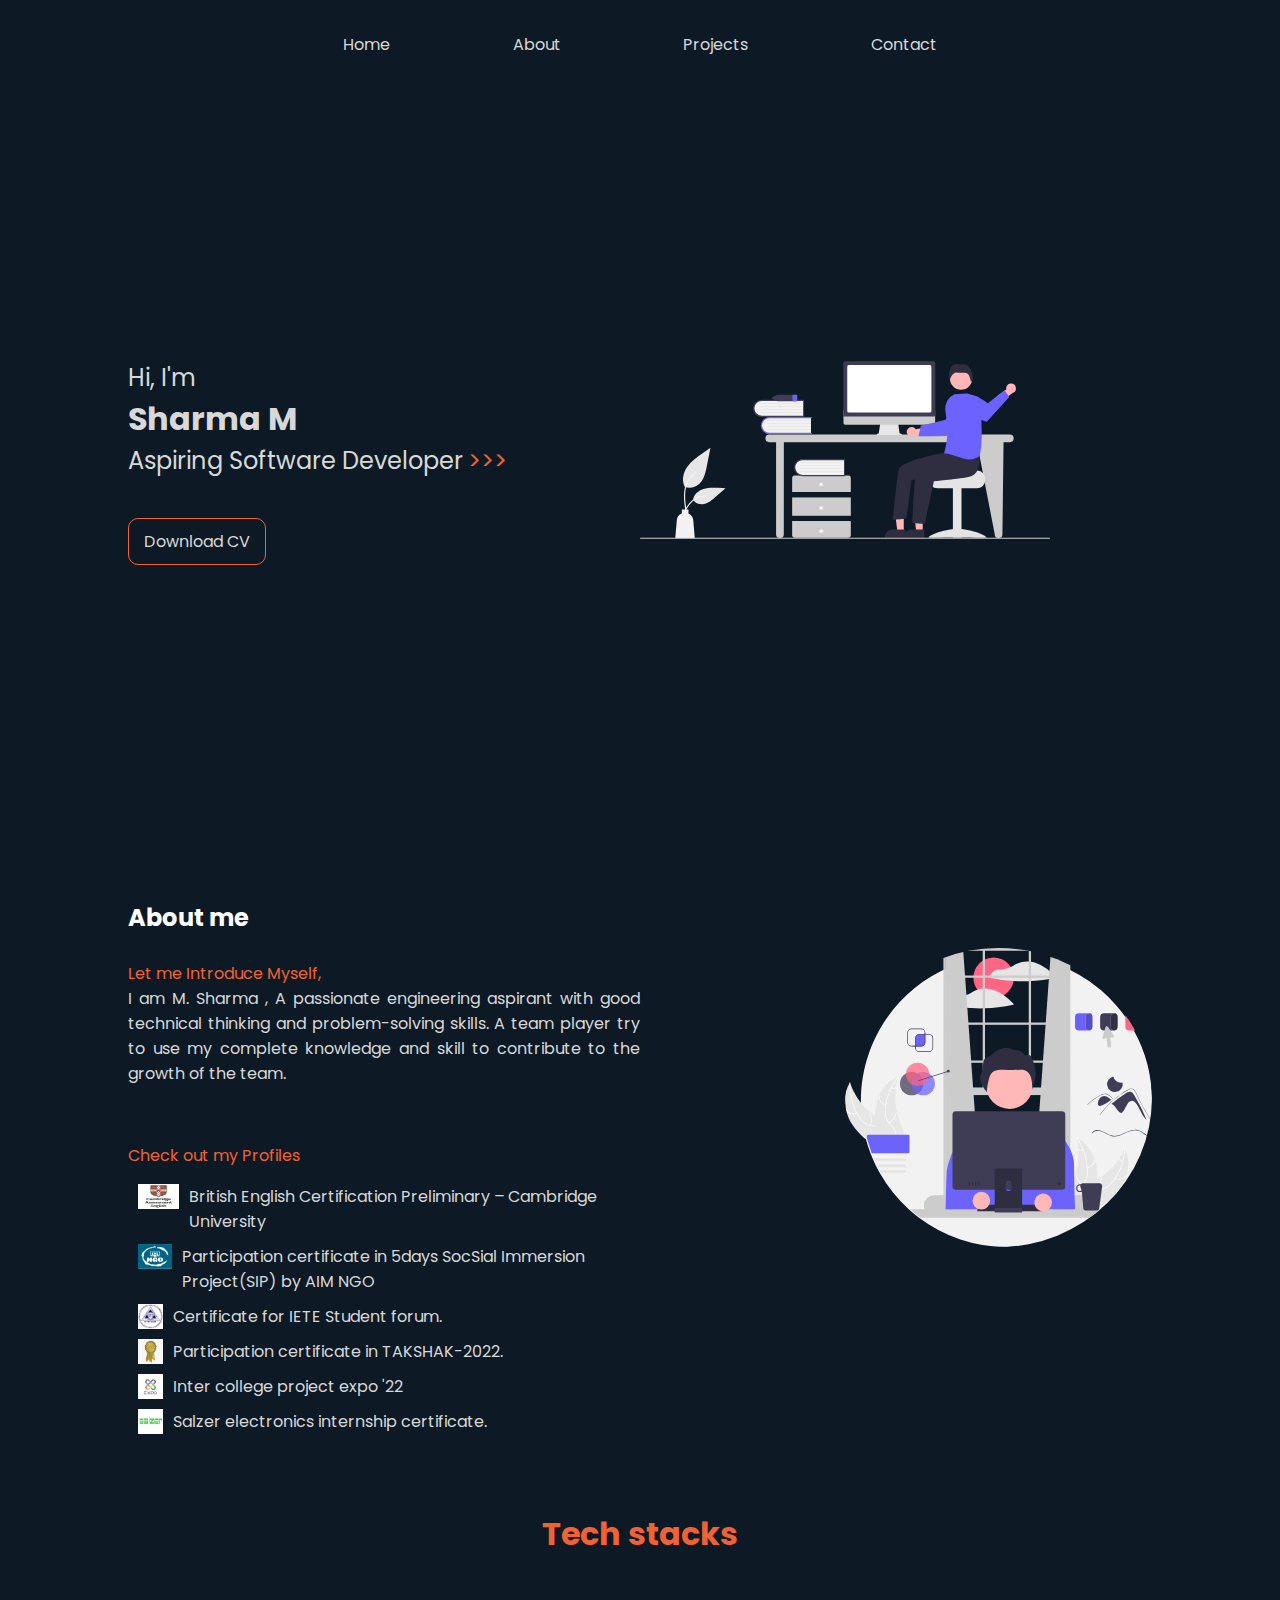
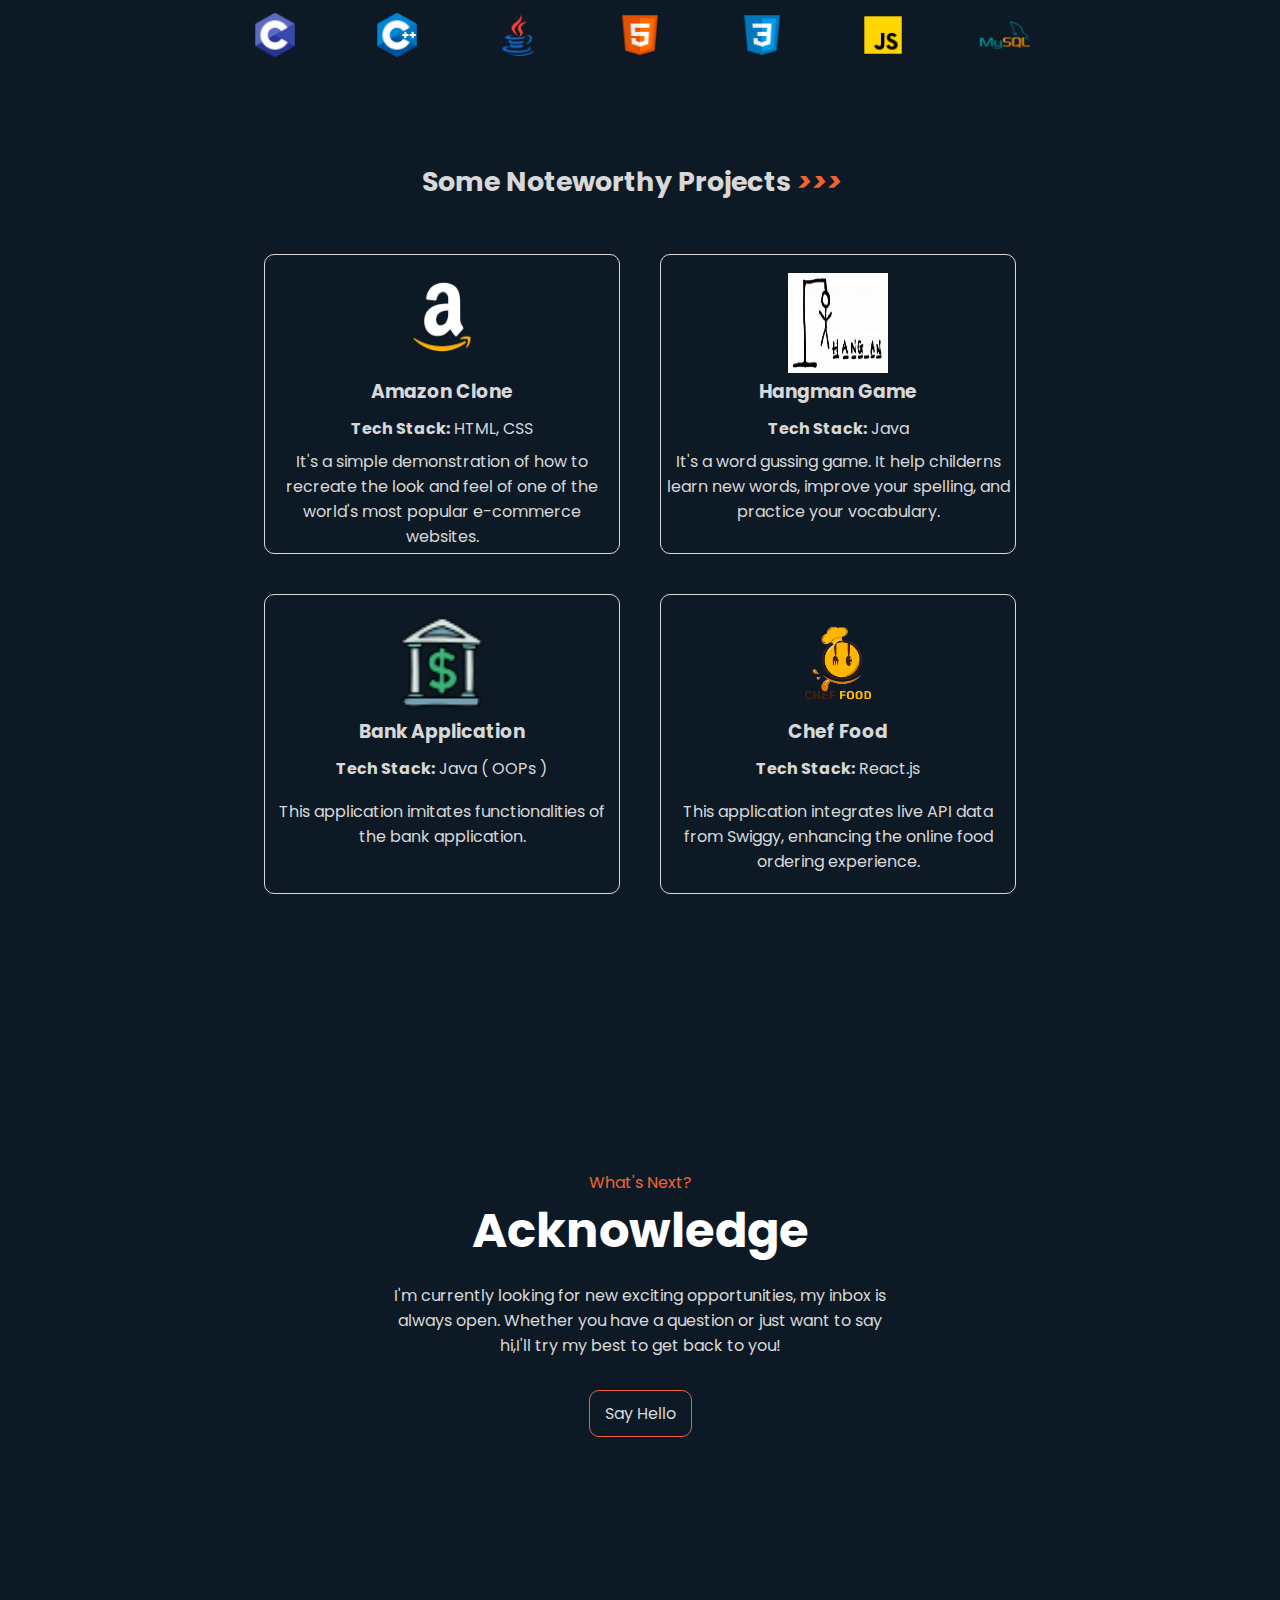
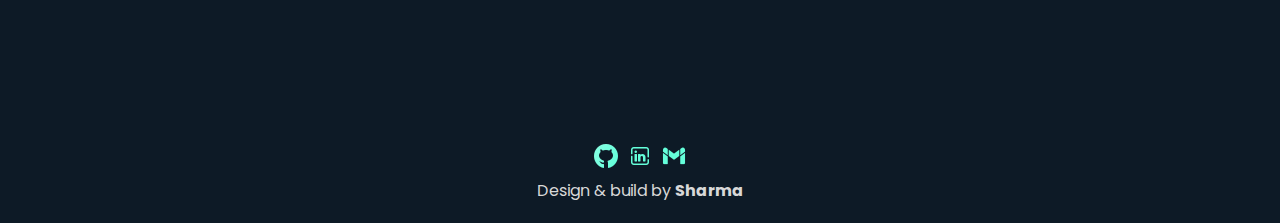
==== Personal-Portfolio-main/index.html @ 6242fb16 "project-upload" ====
<!DOCTYPE html>
<html lang="en">
<head>
    <meta charset="UTF-8">
    <meta name="viewport" content="width=device-width, initial-scale=1.0">
    <title>Sharma M | Portfolio</title>
    <link rel="stylesheet" href="./index.css">
</head>
<body>
    <div class="body-container">
        <div class="first page" id="first-page">
            <div class="header">
                <div class="header-content ">
                    <ul class="nav-links">
                        <li><a href="#first-page">Home</a></li>
                        <li><a href="#second-page">About</a></li>
                        <li><a href="#third-page">Projects</a></li>
                        <li><a href="#fourth-page">Contact</a></li>
                    </ul>
                    <div class="burger">
                        <img src="./static/hamburger.png" alt="">
                    </div>
                    
                </div>
                <div class="bodyc">
                    <div class="body-header">
                        <div class="textc">
                            <div class="text-center">
                                <p>Hi, I'm </p>
                                <h1>Sharma M</h1>
                                <p class = "ls">Aspiring Software Developer<a href="#second-page" class = "readmore">>>></a></p>
                                <div class="btcv">
                                    <a href="./static/Sriramprasath P -2002124.pdf" class="btn cv" download="Sriramprasath.pdf" >Download CV</a>
                                </div>
                            </div>
                        </div>
                        <div class="img">
                            <div class="imgc"><img src="./static/undraw_hello_re_3evm.svg" alt=""></div>
                        </div>
                    </div>
                </div>
            </div>
        </div>
        <div class="second page" id="second-page">
            <div class="second-page">
                <div class="about-section">
                    <div class="about-content">
                        <div class="ab-cnt">
                            <div class="cent">
                                <div class="he">
                                    <h1 class="h">About me</h1>
                                </div>
                                <div class="hd">
                                    <p class="hd">Let me Introduce Myself,</p>
                                </div>
                            </div>
                            <div class="acnt">
                                <p>I am M. Sharma , A passionate engineering aspirant with good technical thinking and problem-solving skills. A team player try to use my complete knowledge and skill to contribute to the growth of the team.<br><br>
                                </p>
                            </div>
                            <div class="hire">
                                <span class="dec"><p>Check out my Profiles</p></span>
                                <div class="pro">
                                    <a href="https://drive.google.com/file/d/1BF3V_Bdjn8NaYeRDtrYbxbmxLQlDI2jV/view?usp=sharing">
                                        <div class="imgg"><img src="./static/bec.jpg" alt=""></div>
                                        <div class="proc"><p>British English Certification Preliminary – Cambridge University </p></div>
                                    </a>
                                </div>
                                <div class="pro">
                                    <a href="https://drive.google.com/file/d/1R93wrvwCsMzhGqPOwX0LuJxWqCEf8yVN/view?usp=sharing">
                                        <div class="imgg"><img src="./static/ngo.png" alt=""></div>
                                        <div class="proc"><p> Participation certificate in 5days SocSial Immersion Project(SIP) by AIM NGO</p></div>
                                    </a>
                                </div>
                                <div class="pro">  
                                    <a href="https://drive.google.com/file/d/1la7Mnnqi8B3SpN8twgfNOTZd5ziDfKE-/view?usp=sharing">
                                        <div class="imgp"><img src="./static/iete.png" alt=""></div>
                                        <div class="proc"><p>Certificate for IETE Student forum.</p></div>
                                    </a>    
                                </div>
                                <div class="pro">
                                    <a href="https://drive.google.com/file/d/1EzFjw4TiP7SYqaZKbTIeB9j0TDwCYFQt/view?usp=sharing">
                                        <div class="imgp"><img src="./static/takshak.jpg" alt=""></div>
                                        <div class="proc"><p> Participation certificate in TAKSHAK-2022.</p></div>
                                    </a>
                                </div>
                                <div class="pro">
                                    <a href="https://drive.google.com/file/d/1EzFjw4TiP7SYqaZKbTIeB9j0TDwCYFQt/view?usp=sharing">
                                        <div class="imgp"><img src="./static/expo.png" alt=""></div>
                                        <div class="proc"><p>Inter college project expo '22</p></div>
                                    </a>
                                </div>
                                <div class="pro">
                                    <a href="https://drive.google.com/file/d/1EzFjw4TiP7SYqaZKbTIeB9j0TDwCYFQt/view?usp=sharing">
                                        <div class="imgp"><img src="./static/salzer.jpg" alt=""></div>
                                        <div class="proc"><p> Salzer electronics internship certificate.</p></div>
                                    </a>
                                </div>
                                
                            </div>
                        </div>
                        <div class="imgabt">
                                <img src="./static/undraw_designer_re_5v95.svg" alt="">
                        </div>
                    </div>
                    <br>
                    <br>
                    <div class="tik">
                        <div class="tik-cnt">
                            <div class="tik-head hed">
                                <h1 class="dec">Tech stacks</h1>
                            </div>
                            <div class="tikl">
                                <div class="lang"><img src="./static/icons8-c-48.png" alt=""></div>
                                <div class="lang"><img src="./static/cpp.png" alt=""></div>
                                <div class="lang"><img src="./static/icons8-java-48.png" alt=""></div>
                                <div class="lang"><img src="./static/icons8-html-48.png" alt=""></div>
                                <div class="lang"><img src="./static/icons8-css-48.png" alt=""></div>
                                <div class="lang"><img src="./static/icons8-js-48.png" alt=""></div>
                                <div class="lang"><img src="./static/icons8-mysql-48.png" alt=""></div>
                            </div>
                        </div>
                    </div>
                </div>
            </div>
        </div>
        <br>
        <br>
        <div class="third page content" id="third-page">
            <div class="heading h">
                <h2>Some Noteworthy Projects <i class="dec">>>></i></h2>
            </div>
            <section class="project">
                <div class="project-content">
                    <a href="https://sriramprasath04.github.io/Amazon-clone/">
                        <div class="p-container p-h on">
                            <div class="c-img">
                                <img class = "projec" src="./static/amazon--600-removebg-preview.png" alt="">
                            </div>
                            <div class="cnt">
                                <h3>Amazon Clone</h3>
                                <p style="margin-bottom: .5rem;"><b>Tech Stack:</b> HTML, CSS</p>
                                <p class="cnt-p">It's a simple demonstration of how to recreate the look and feel of one of the world's most popular e-commerce websites.</p>
                            </div>
                        </div>
                    </a>  
                    
                    <a href="https://github.com/Sriramprasath04/Hangman-Game">
                        <div class="p-container p-h tw">
                            <div class="c-img">
                                <img src="./static/hangman_game.jpeg" style="margin-top: 1rem;">
                            </div>
                            <div class="cnt">
                                <h3>Hangman Game</h3>
                                <p style="margin-bottom: .5rem;"><b>Tech Stack:</b> Java</p>
                                <p class="cnt-p"> It's a word gussing game. It help childerns learn new words, improve your spelling, and practice your vocabulary.</p>
                            </div>
                        </div>
                    </a>
                    
                    <a href="https://github.com/sharma-xoxo/Bank_application">
                        <div class="p-container p-h tw">
                            <div class="c-img">
                                <img src="./static/bank.png" style="margin-top: 1rem;">
                            </div>
                            <div class="cnt">
                                <h3>Bank Application</h3>
                                <p style="margin-bottom: .5rem;"><b>Tech Stack:</b> Java ( OOPs )</p>
                                <p class="cnt-p" style="padding: 10px;"> This application imitates functionalities of the bank application.</p>
                            </div>
                        </div>
                    </a>
                    <a href="https://github.com/Sriramprasath04/FoodOrderingApp">
                        <div class="p-container p-h tw">
                            <div class="c-img">
                                <img src="./static/logo.png" style="margin-top: 1rem;">
                            </div>
                            <div class="cnt">
                                <h3>Chef Food</h3>
                                <p style="margin-bottom: .5rem;"><b>Tech Stack:</b> React.js </p>
                                <p class="cnt-p" style="padding: 10px;">This application integrates live API data from Swiggy, enhancing the online food ordering experience.</p>
                            </div>
                        </div>
                    </a>
                </div>
            </section>
        </div>
        <div class="last page" id="fourth-page">
            <div class="contact">
                <div class="contact-content">
                    <div class="hd">
                        <p class="hd">What's Next?</p>
                    </div>
                    <div class="h">
                        <h1>Acknowledge</h1>
                    </div>
                    <div class="msg p">
                        <p>I'm currently looking for new exciting opportunities, my inbox is always open. Whether you have a question or just want to say hi,I'll try my best to get back to you!</p>
                    </div>
                    <div class="n">
                        <a href="mailto:sharmasssharmass007@gmail.com?"
                        class="btn">Say Hello</a>
                    </div>
                </div>
            </div>
            <footer>
                <div class="footer-content">
                    <p class="msg">Design & build by <b class=" hov">Sharma</b></p>
                    
                    <div class="logocont">
                        <div class="c logo"><a href="https://github.com/sharmanewbie"><img class="gh" src="./static/icons8-github-logo-24.png" alt=""></a></div>
                        <div class="c logo"><a href="https://www.linkedin.com/in/sharma-m-6552a12a9/"><img src="./static/icons8-linked-in-24.png" alt="" class="logo li"></a></div>
                        <div class="c logo"><a href="mailto:sharmasssharmass007@gmail.com"><img src="./static/icons8-gmail-24.png" alt="" class="gmail"></a></div>
                    </div>
                </div>
            </footer>
        </div>
    </div>
    <script src="./app.js"></script>
</body>
</html>
---- Personal-Portfolio-main/index.css ----
/* /////////////////// default -removals  /////////////////// */
@import url('https://fonts.googleapis.com/css2?family=Poppins&display=swap');

*{
    margin: 0;
    padding: 0;
    box-sizing: border-box;
    font-family: 'Poppins', sans-serif;
}

li {
    list-style-type: none;
}
a{
    text-decoration: none;
}

img{
    width: 100%;
    height: 100%;
}
body{
    background-color: var(--primary);
}

/* /////////////////// common styles  /////////////////// */

.btn{
    display: inline-block;
    border: 1px solid var(--underline);
    padding: 10px 15px;
    border-radius: 10px;
    color: var(--secondary);
    transition: all 300ms ease;
}

.btn:hover{
    background-color: var(--underline);
    color: var(--secondary);
    border: 0;
}

.flex-design{
    display: flex;
    align-items: center;
    justify-content: center;
}

.content{
    max-width: 1020px;
    margin: 0 auto;
}

.mb{
    margin-bottom: 3rem;
}

.mt{
    margin-top: 3rem;
}

/* /////////////////// variable declaration  ////////////////  A3AECD  64FFDA  /// */



:root{
    --primary: #0D1A26;
    --secondary: #D8D8D8;
    --underline: #F16232;
    --others: #64FFDA;
    --shadow: #FFD422;
}




/* /////////////////// header  /////////////////// */
.body-container{
    display: flex;
    flex-direction: column;
    background-color: var(--primary);
}
.first{
    width:100%;
    height: 100%;
    background-color: var(--primary);
}
.cv{
    margin-top: 1rem;
}


.header{
    height: 100vh;
    width: 100%;
    display: flex;
    flex-direction: column;
    align-items: center;
}

.header-content{
    background-color: var(--primary);
    width: 80%;
    height: 10%;
    display: flex;
    justify-content: center;
    align-items: center;
}
.bodyc{
    width: 70%;
    height: 90%;
    display: flex;
    align-items: center;
    justify-content: center;
}
.body-header{
    width: 100%;
    height: 50%;
    display: flex;
    align-items: center;
    justify-content: center;
}
.textc{
    width: 50%;
    height: 100%;
    display: flex;
    justify-content: center;
    align-items: center;
}
.text-center{
    color: var(--secondary);
    display: flex;
    flex-direction: column;
    text-align: left;
}
.text-center p{
    font-size: x-large;
}
.text-center h1{
    font-size: xx-large;
}
.img{
    width: 50%;
    height: 100%;
    display: flex;
    align-items: center;
    /* justify-content: center; */
}
.imgc{
    width: 80%;
    height: 60%;
    transition: all ease-in-out;
}
.nav-links{
    width: 70%;
    display: flex;
    justify-content: space-around;
    align-items: center;
}
.nav-links a{
    color: var(--secondary);
}

.nav-links li::after{
    content: '';
    display: block;
    background-color: var(--underline);
    height: 2px;
    width: 0%;
    transform-origin: right;
    transition: all 300ms;
}

.nav-links li:hover::after{
    width: 100%;
}

.burger{
    height: 30px;
    width: 30px;
    cursor: pointer;
    display: none;
}

.text-center{
    color: var(--secondary);
    position: absolute;
    top: 40%;
    left: 10%;
    height: 40%;
    width: 40%;
    text-align: left;
}
.text-center p{
    font-size: x-large;
}
.text-center h1{
    font-size: xx-large;
}
.ls{
    margin: 0 0 1.5rem 0;
}

.readmore{
    color: var(--underline);
    padding: 0 5px;
    cursor: pointer;
    
}

.img{
    width: 40%;
    height: 40%;
    position: absolute;
    top: 30%;
    right: 10%;
    transition: all ease-in-out;
}


/* /////////////////// main  /////////////////// */
    
    footer{
        width: 100%;
        color: var(--secondary);
        padding: 20px;
    }
    .footer-content{
        display: flex;
        flex-direction: column-reverse;
        align-items: center;
        justify-content: center;
        gap: 10px;
    }
    
    .hd{
        color: var(--underline);
    }
    .h{
        color: white;
        padding-bottom: 1rem;
        font-size: x-large;
    
    }
    .he{
        color: white;
        font-size: x-large;
        margin-bottom: 10px;
    }
    .logo{
        height: 24px;
        width: 24px;
    }
    
    .logocont{
        display: flex;
        gap: 10px;
    }
    .contact{
        width: 100%;
        height: 90vh;
        display: flex;
        align-items: center;
        justify-content: center;
        color: var(--secondary);
    }
    .contact-content{
        display: flex;
        width: 60%;
        height: 50%;
        flex-direction: column;
        align-items: center;
        justify-content: center;
        column-gap: 5px;
    }
    .n{
        margin: 2rem;
    }
    .p{
        text-align: center;
        width: 500px;
    }
/* /////////////////// projects  /////////////////// */


.heading{
    text-align: center;
    font-size: large;
    margin: 1rem 0;
    color: var(--secondary);
}

.project-content{
    display: flex;
    align-items: center;
    justify-content: center;
    flex-wrap: wrap;
    background-color: var(--primary);
}

.c-img{
    height: 100px;
    width: 100px;
    margin: 0 auto;
    margin-bottom: 20px;
}
.p-container{
    border:1px solid var(--secondary);
    border-radius: 10px;
    color: var(--secondary);
    text-align: center;
    padding: 2px;
    margin: 20px 20px;
    height: 300px;
    transition: all 300ms ease-in-out;
}

.p-container h3{
    margin-bottom: 10px;
}
.p-h:hover{
    cursor: pointer;
    border: 2px solid var(--underline);
    /* box-shadow: 0px 3px 20px 0px var(--underline); */
}
.cnt p{
    width: 350px;
}
.dec{
    color: var(--underline)
}

/* /////////////////////////////////////////////////// */
.second-page{
    width: 100%;
    height: 100%;
    display: flex;
    justify-content: center;
    align-items: center;
    background-color: var(--primary);
}
.about-section{
    width: 80%;
    height: 100%;
    display: flex;
    flex-direction: column;
    color: var(--secondary);
    flex-wrap: wrap;
    /* align-items: center; */
}

.about-content{
    height: 60%;
    width: 100%;
    display: flex;
    justify-content: space-between;
}
.imgabt img{
    border-radius: 50%;
    background-size: cover;
}
.imgabt{
    width: 30%;
    height: 40%;
    margin: 3rem 0;
}

.ab-cnt{
    width: 50%;
    height: 100%;
    /* position: relative; */
    
}
.acnt{
    text-align: justify;
    width: 100%;
    min-height: 100px;
    margin: 0 auto;
    justify-content: center;
    /* position: absolute;
    top: 100px; */
   
}

.heading{
    margin: 2rem 1rem 1rem 0;
}


.hire{
    width: 100%;
    height: 30%;
    display: flex;
    flex-direction: column;
    justify-content: space-evenly;
}


/* /////////////////////////////////////////////tik/////////////////// */
.dec{
    color: var(--underline);
}
.tik{
    width: 100%;
    display: flex;
    flex-direction: column;
}

.tik-cnt{
    width: 100%;
    display: flex;
    flex-direction: column;
    justify-content: center;
    align-items: center;
}
.hed{
    margin: 1rem 0 2rem 0;
    display: block;
    text-align: center;
}
.tikl{
    width: 80%;
    display: flex;
    justify-content: space-between;
    flex-wrap: wrap;
}

.lang{
    width: 50px;
    height: 50px;
    margin: 20px 20px;
}
.pro a{
    display: flex;
    padding: 0 10px 10px 0;
    color: var(--secondary);
}

.hire .dec{
    margin: 2rem 0 1rem 0;
}
.imgp{
    width: 25px;
    height: 25px;
    margin: 0 10px;
}

.imgg{
    width: 45px;
    height: 25px;
    margin: 0 10px;
}

.projec{
    width: 100px;
    height: 120px;
}
.head{
    padding-bottom: 1rem;
}

/* /////////////////// media-queiry  /////////////////// */

@media only screen and (max-width:987px){
    .img{
        top: 10%;
        left: 28%;
        transform: translate(-10%, 0%); 
    }
    .text-center{
        top: 60%;
        left: 33%;
         
        box-sizing: border-box;   
    }
    .text-center h1{
        font-size: xx-large;
        display: inline;
    }
    .text-center p{
        font-size: large;
        display: inline;
    }
}

@media only screen and (max-width:900px){
    .about-content{
        width: 100%;
        height: 100%;
        flex-direction: column;
        align-items: center;
        justify-content: center;
    }
    .about-section{
        width: 100%;
        height: 100%;
        flex-direction: column;
        justify-content: center;
    }
    .h h1{
        font-size: x-large;
    }
    
}

@media only screen and (max-width:830px){
    .header-content{
        justify-content: flex-end;
    }
    .nav-links{
        /* display: none; */
        visibility: collapse;
        position: absolute;
        flex-direction: column;
        background-color: var(--secondary);
        right: 10vh;
        top: 12vh;
        height: 0%;
        width: 0%;
        transition: width 300ms;
    }
    .nav-links  a{
        color: var(--primary);
    }
    .burger{
        display: block;
    }

    .body-header{
        flex-direction: column-reverse;
        height: 100%;
    }

    .textc{
        width: 100%;
        height: 50%;
        align-items: normal;
    }
    .img{
        width: 50%;
        height: 50%;
    }
    .bodyc{
        width: 100%;
        height: 100%;
        align-items: normal;
        justify-content: normal;
    }
    .text-center h1{
        font-size: x-large; 
    }
    .text-center p{
        font-size: large;
    }
    .heading{
        font-size: large;
        padding: 1rem 0 2.5rem 0;
    }
    .p{
        text-align: justify;
        width: 300px;
    }
    .h{
        font-size: large;
    }
}
@media only screen and (max-width:630px){
    .text-center h1{
        font-size: large; 
    }
    .text-center p{
        font-size: small;
    }
    .heading{
        font-size: large;
        padding: 1rem 0 2.5rem 0;
    }
    .btcv a{
        font-size: small;
    }
}

.nav-show{
    width: 100%;
    height: 100%;
    right: 4px;
    z-index: 40;
    visibility: visible;
}
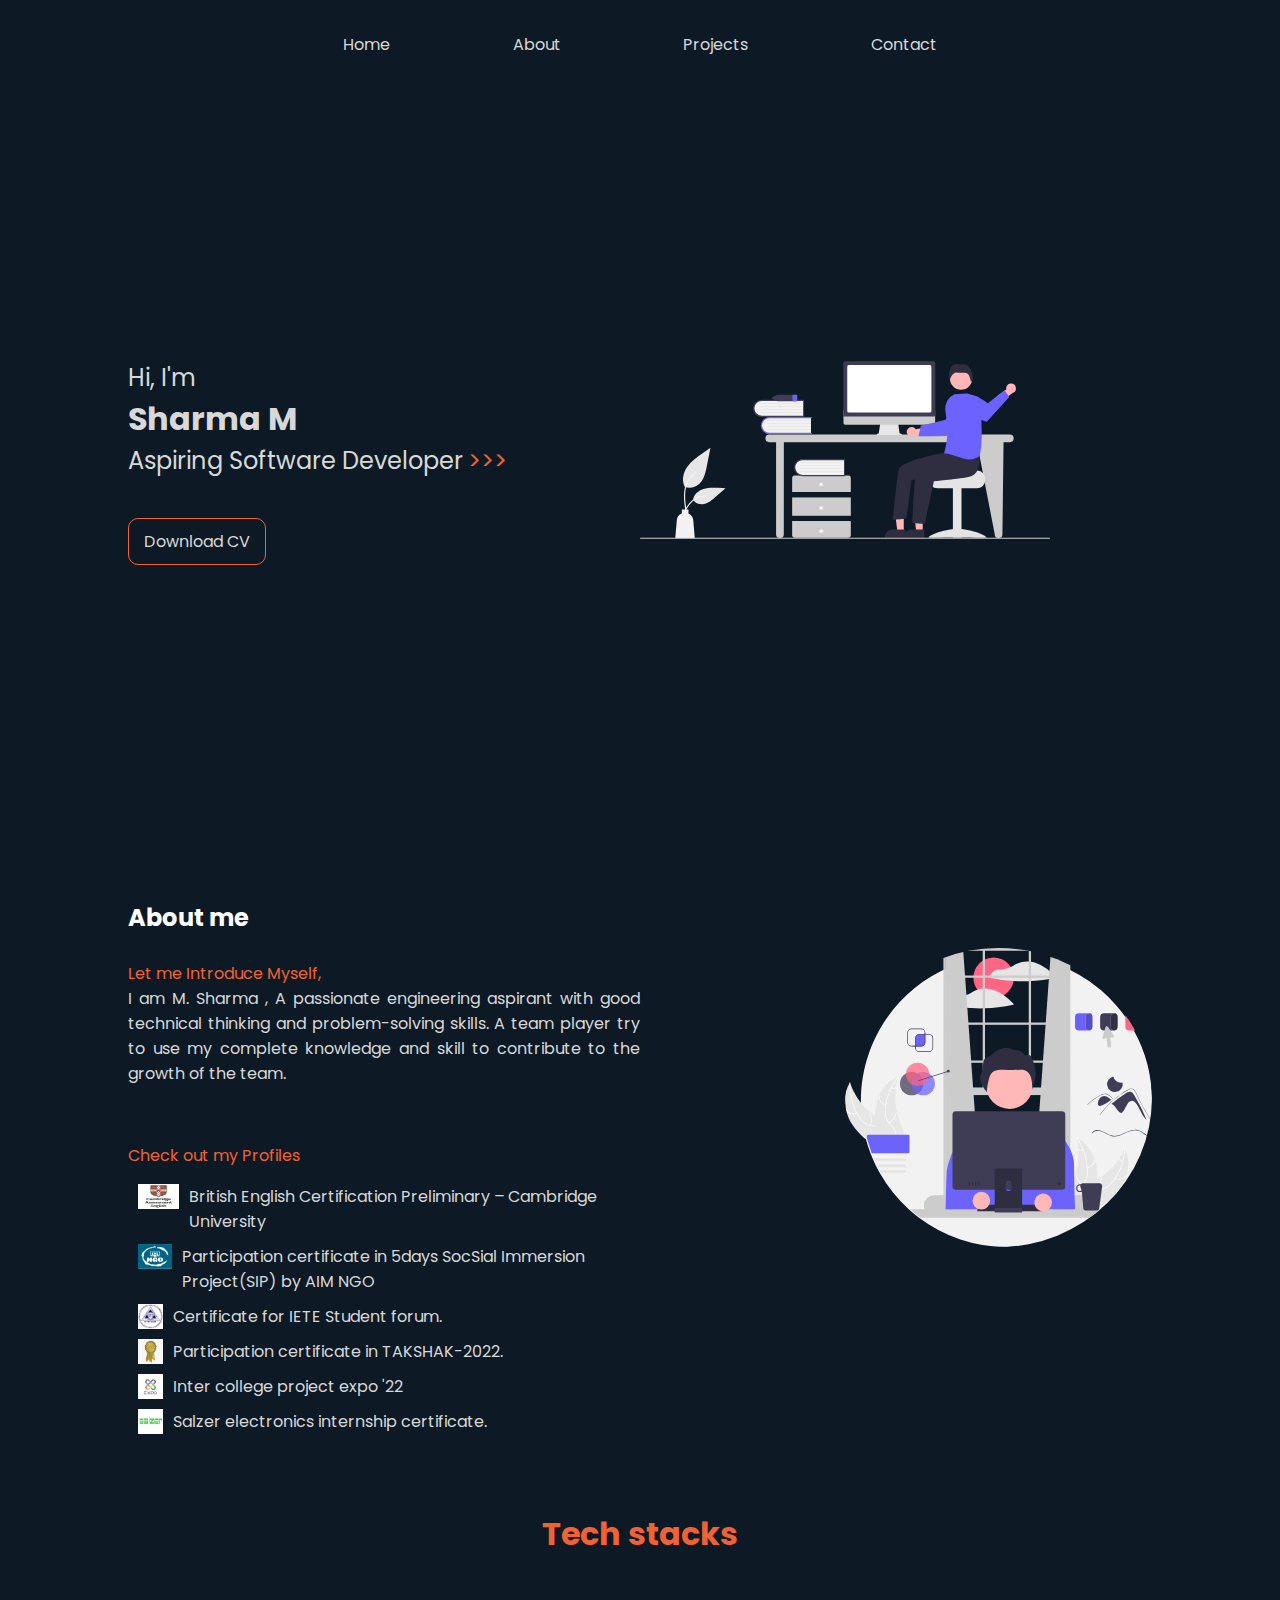
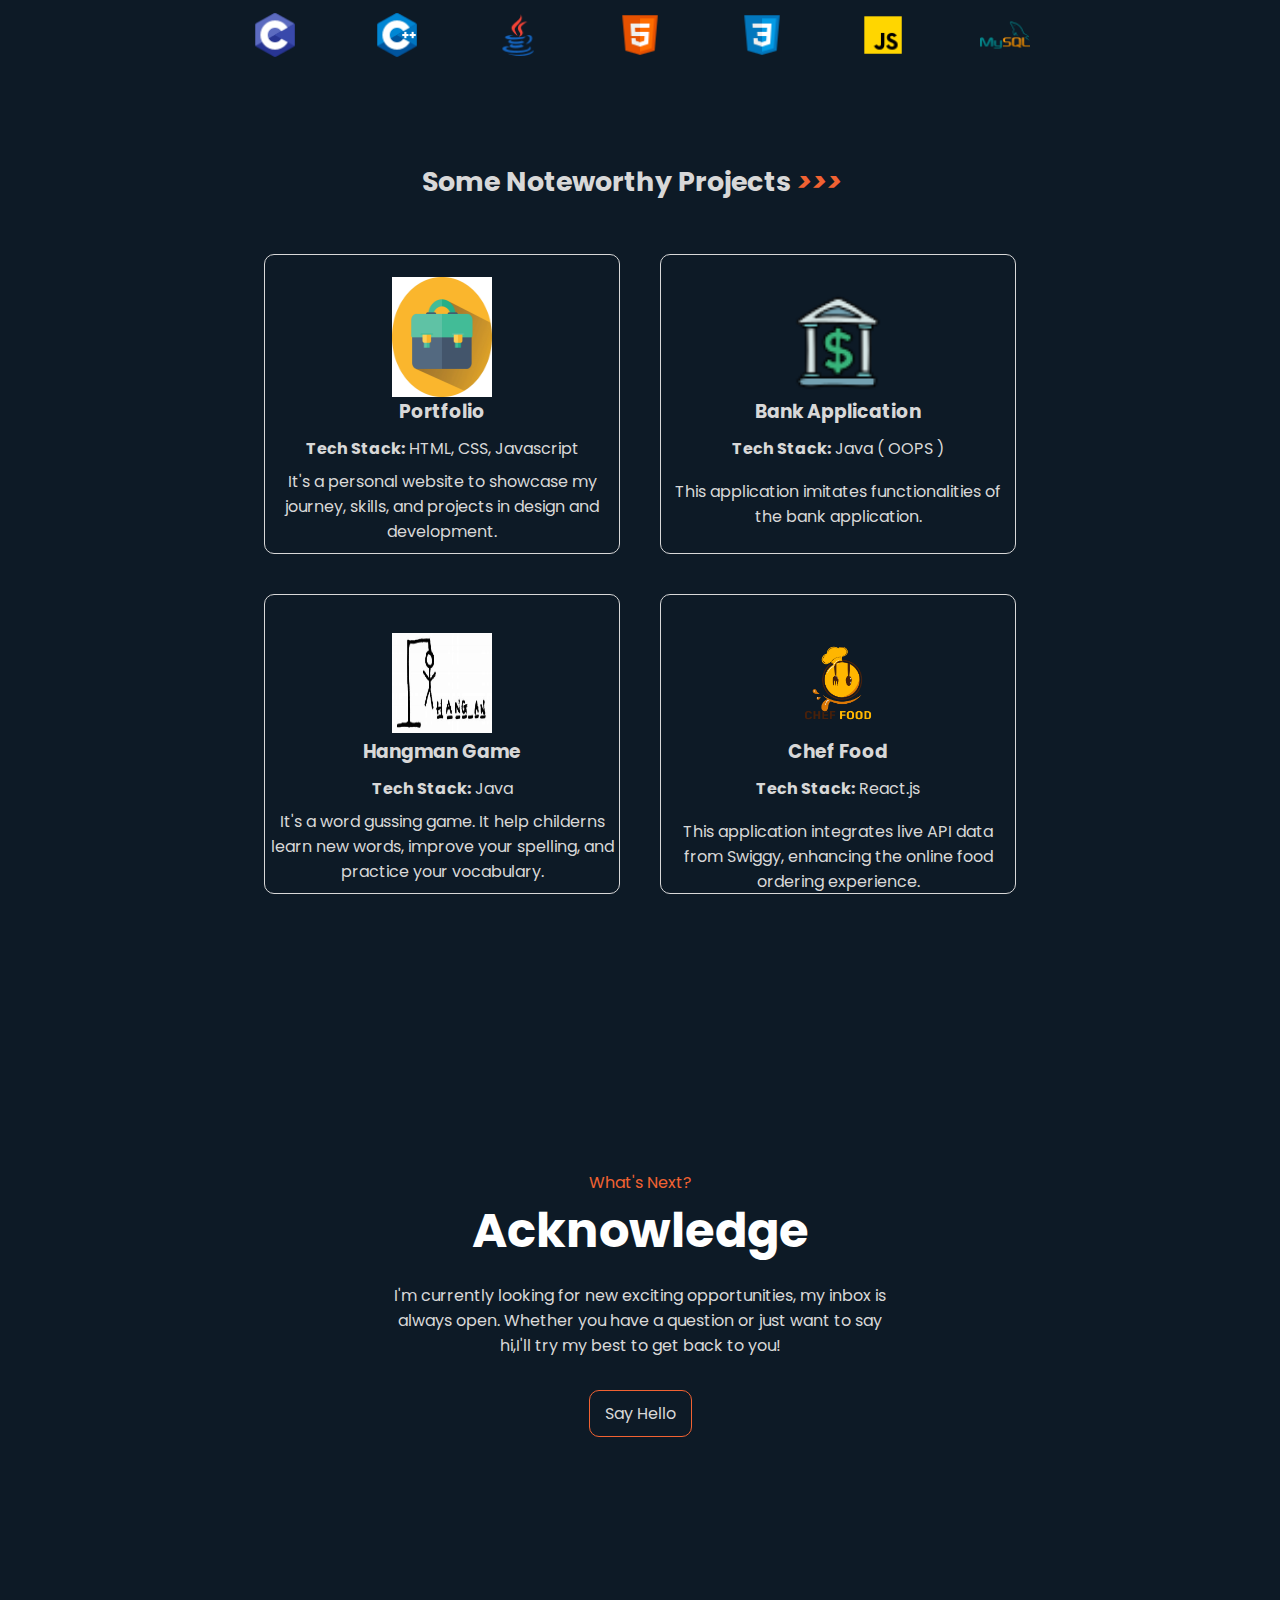
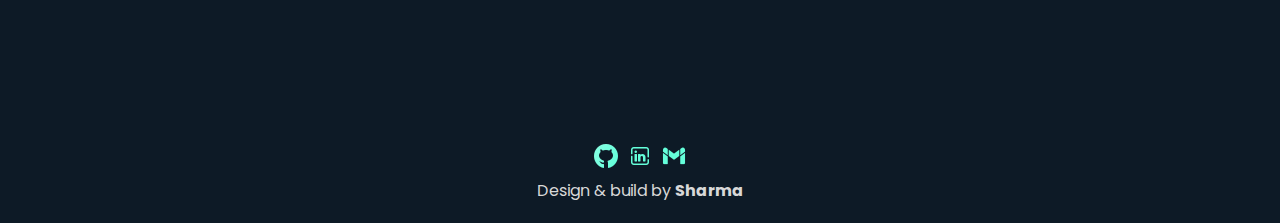
==== commit fcfcfe15: "minor updates" ====
--- a/Personal-Portfolio-main/index.html
+++ b/Personal-Portfolio-main/index.html
@@ -30,7 +30,7 @@
                                 <h1>Sharma M</h1>
                                 <p class = "ls">Aspiring Software Developer<a href="#second-page" class = "readmore">>>></a></p>
                                 <div class="btcv">
-                                    <a href="./static/Sriramprasath P -2002124.pdf" class="btn cv" download="Sriramprasath.pdf" >Download CV</a>
+                                    <a href="./static/tcs_resume.pdf" class="btn cv" download="Sharma.pdf" >Download CV</a>
                                 </div>
                             </div>
                         </div>
@@ -132,19 +132,34 @@
             </div>
             <section class="project">
                 <div class="project-content">
-                    <a href="https://sriramprasath04.github.io/Amazon-clone/">
+                    <a href="https://portfolio-nine-puce-70.vercel.app/">
                         <div class="p-container p-h on">
                             <div class="c-img">
-                                <img class = "projec" src="./static/amazon--600-removebg-preview.png" alt="">
-                            </div>
-                            <div class="cnt">
-                                <h3>Amazon Clone</h3>
-                                <p style="margin-bottom: .5rem;"><b>Tech Stack:</b> HTML, CSS</p>
-                                <p class="cnt-p">It's a simple demonstration of how to recreate the look and feel of one of the world's most popular e-commerce websites.</p>
+                                <img class = "projec" src="./static/portfolio.jpg" alt="">
+                            </div>
+                            <div class="cnt">
+                                <h3>Portfolio</h3>
+                                <p style="margin-bottom: .5rem;"><b>Tech Stack:</b> HTML, CSS, Javascript</p>
+                                <p class="cnt-p">It's a personal website to showcase my journey, skills, and projects in design and development.</p>
                             </div>
                         </div>
                     </a>  
                     
+                
+                    
+                    <a href="https://github.com/sharma-xoxo/Bank_application">
+                        <div class="p-container p-h tw">
+                            <div class="c-img">
+                                <img src="./static/bank.png" style="margin-top: 1rem;">
+                            </div>
+                            <div class="cnt">
+                                <h3>Bank Application</h3>
+                                <p style="margin-bottom: .5rem;"><b>Tech Stack:</b> Java ( OOPS )</p>
+                                <p class="cnt-p" style="padding: 10px;"> This application imitates functionalities of the bank application.</p>
+                            </div>
+                        </div>
+                    </a>
+
                     <a href="https://github.com/Sriramprasath04/Hangman-Game">
                         <div class="p-container p-h tw">
                             <div class="c-img">
@@ -157,19 +172,8 @@
                             </div>
                         </div>
                     </a>
-                    
-                    <a href="https://github.com/sharma-xoxo/Bank_application">
-                        <div class="p-container p-h tw">
-                            <div class="c-img">
-                                <img src="./static/bank.png" style="margin-top: 1rem;">
-                            </div>
-                            <div class="cnt">
-                                <h3>Bank Application</h3>
-                                <p style="margin-bottom: .5rem;"><b>Tech Stack:</b> Java ( OOPs )</p>
-                                <p class="cnt-p" style="padding: 10px;"> This application imitates functionalities of the bank application.</p>
-                            </div>
-                        </div>
-                    </a>
+
+
                     <a href="https://github.com/Sriramprasath04/FoodOrderingApp">
                         <div class="p-container p-h tw">
                             <div class="c-img">
@@ -219,3 +223,8 @@
     <script src="./app.js"></script>
 </body>
 </html>
+<!-- 
+git add . 
+git commit -m "msg" <working tree clean>
+git push 
+-->--- a/Personal-Portfolio-main/index.css
+++ b/Personal-Portfolio-main/index.css
@@ -302,6 +302,7 @@
     height: 100px;
     width: 100px;
     margin: 0 auto;
+    margin-top: 20px;
     margin-bottom: 20px;
 }
 .p-container{
